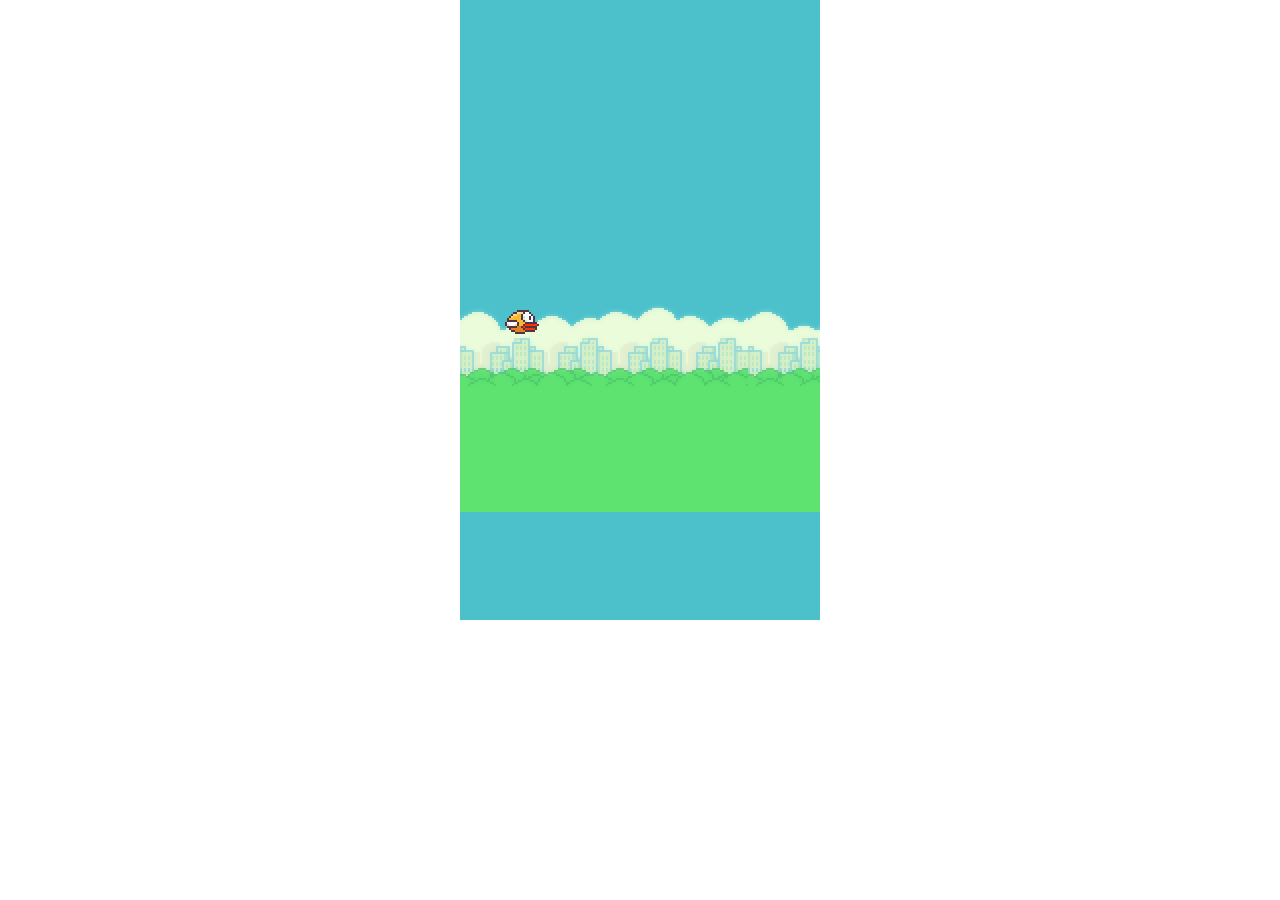
==== lab03/flappy bird/index.html @ 353ec773 "Flappy bird started. Added canvas, bird, moving pipe" ====
<!doctype html>
<html>
  <head>
    <meta charset="UTF-8" />
    <title>Flappy bird</title>
    <script type="module" src="script.js" defer></script>
    <script type="module" src="utils.js" defer></script>
    <link rel="stylesheet" href="style.css" />
  </head>
  <body>
    <canvas id="main-canvas"></canvas>
  </body>
</html>
---- lab03/flappy bird/style.css ----
body {
  margin: 0;
  display: flex;
  justify-content: center;
}

#main-canvas {
  background-image: url(./assets/Flappy\ Bird/background-day.png);
  display: block; /*Normally, canvas is dispays as inline, adding some space below (like for a text)*/
}
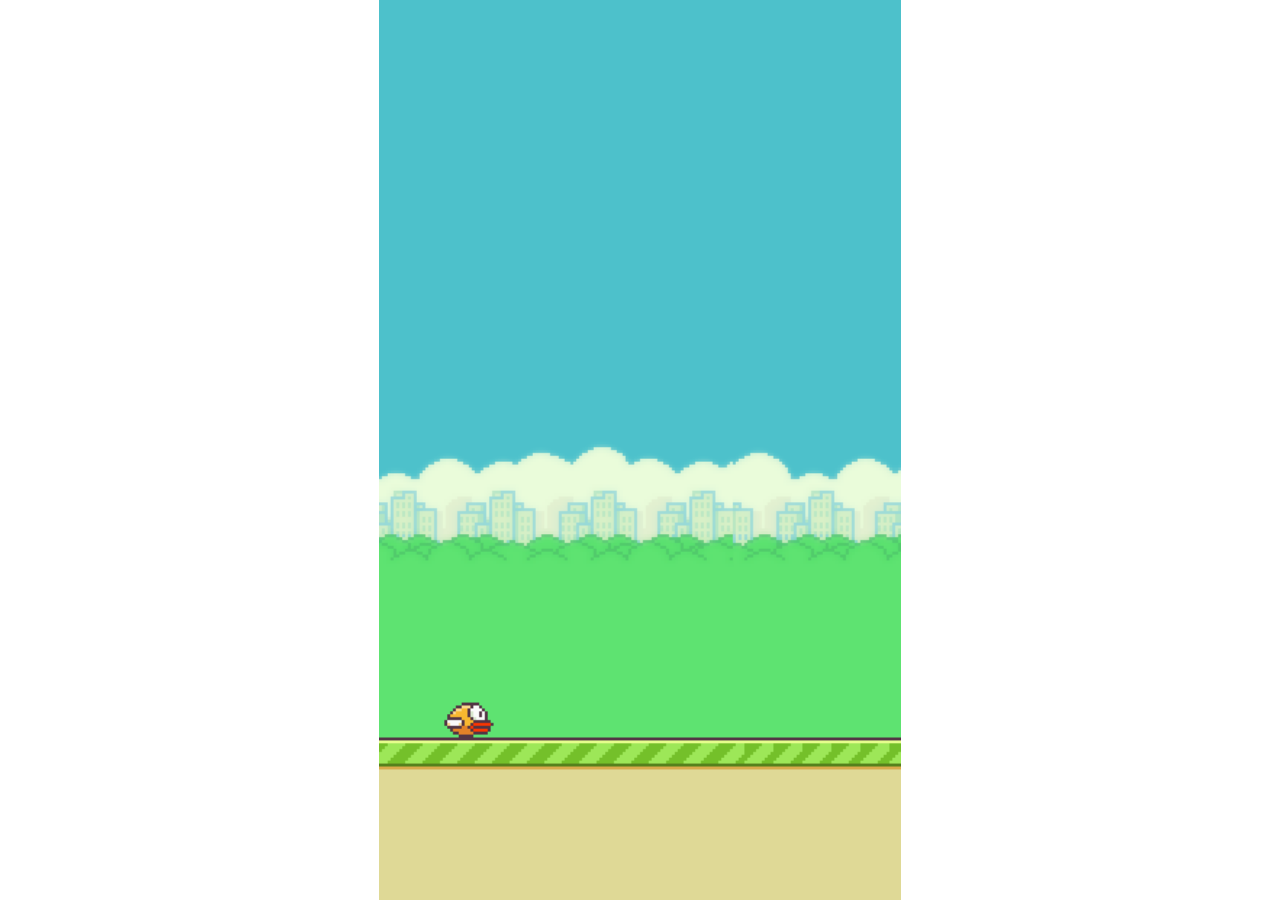
==== commit 46c5a527: "Added Single and Singles classes, refactored code to be more OPP" ====
--- a/lab03/flappy bird/index.html
+++ b/lab03/flappy bird/index.html
@@ -6,6 +6,11 @@
     <script type="module" src="script.js" defer></script>
     <script type="module" src="utils.js" defer></script>
     <link rel="stylesheet" href="style.css" />
+    <link
+      rel="shortcut icon"
+      href="./assets/Flappy Bird/yellowbird-midflap.png"
+      type="image/x-icon"
+    />
   </head>
   <body>
     <canvas id="main-canvas"></canvas>
--- a/lab03/flappy bird/style.css
+++ b/lab03/flappy bird/style.css
@@ -1,10 +1,18 @@
+html {
+  width: 100%;
+  height: 100%;
+}
+
 body {
   margin: 0;
   display: flex;
   justify-content: center;
+  width: 100%;
+  height: 100%;
 }
 
 #main-canvas {
-  background-image: url(./assets/Flappy\ Bird/background-day.png);
   display: block; /*Normally, canvas is dispays as inline, adding some space below (like for a text)*/
+
+  background-color: skyblue;
 }
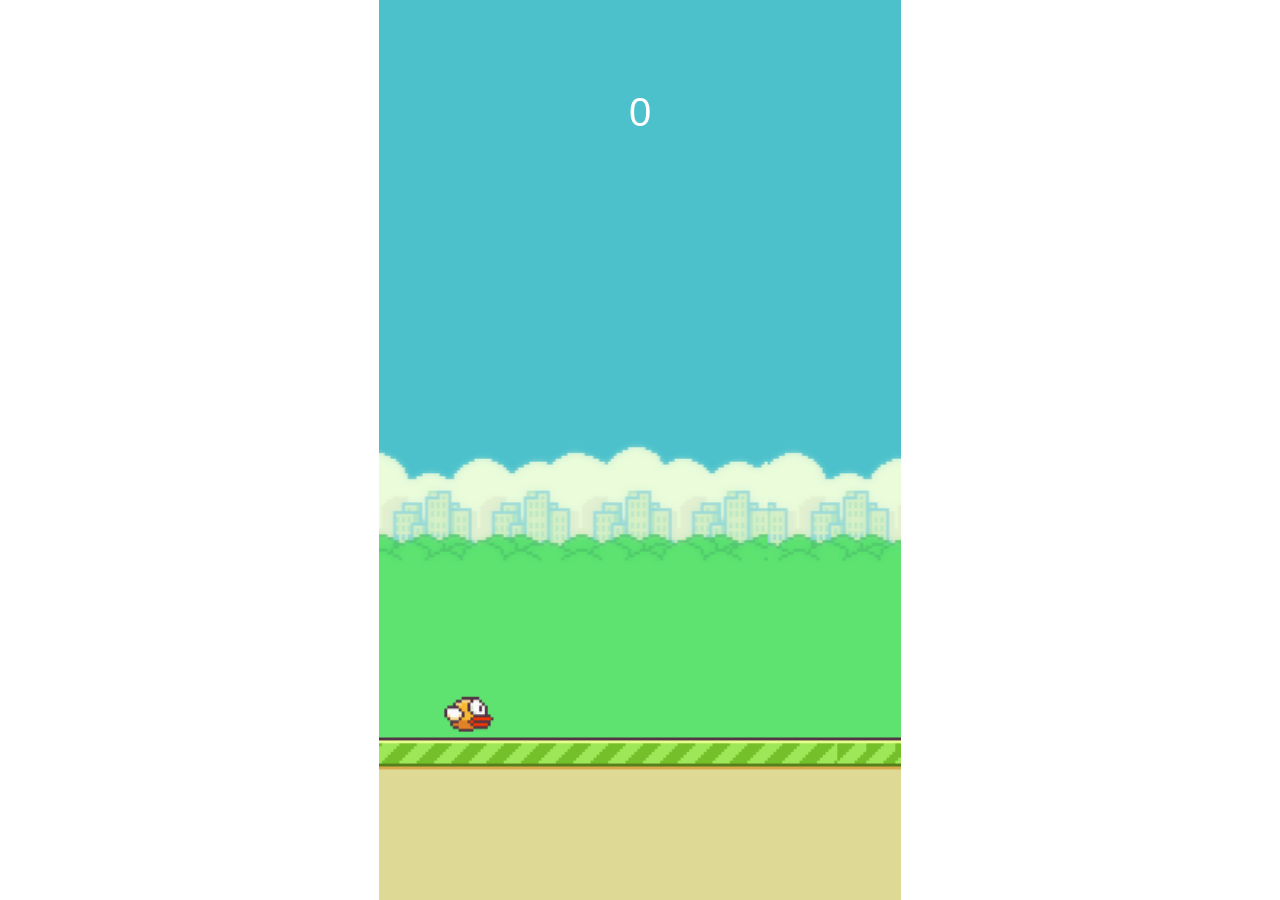
==== commit 984c1a5d: "added collision detection" ====
--- a/lab03/flappy bird/index.html
+++ b/lab03/flappy bird/index.html
@@ -2,7 +2,7 @@
 <html>
   <head>
     <meta charset="UTF-8" />
-    <title>Flappy bird</title>
+    <title>Floppy bird</title>
     <script type="module" src="script.js" defer></script>
     <script type="module" src="utils.js" defer></script>
     <link rel="stylesheet" href="style.css" />
@@ -13,6 +13,8 @@
     />
   </head>
   <body>
+    <!--This could be done with JS and flappy bird numbers, but i don't have time for that!-->
     <canvas id="main-canvas"></canvas>
+    <div id="score">0</div>
   </body>
 </html>
--- a/lab03/flappy bird/style.css
+++ b/lab03/flappy bird/style.css
@@ -15,4 +15,13 @@
   display: block; /*Normally, canvas is dispays as inline, adding some space below (like for a text)*/
 
   background-color: skyblue;
+  position: relative;
 }
+
+#score {
+  position: absolute;
+  top: 10%;
+  font-size: 40px;
+  font-family: Impact, Haettenschweiler, "Arial Narrow Bold", sans-serif;
+  color: white;
+}
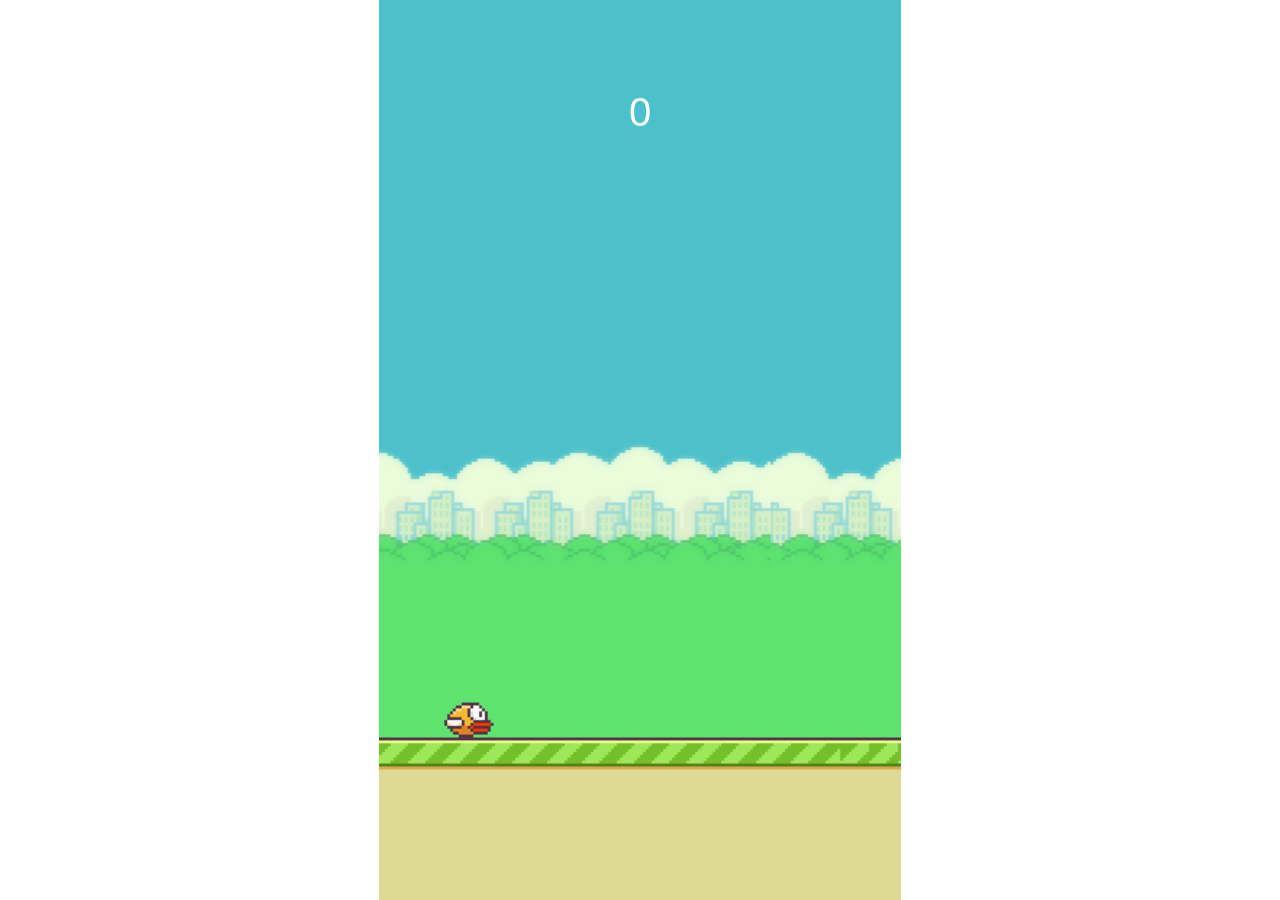
==== commit 19c189c5: "Points counter made functional" ====
--- a/lab03/flappy bird/index.html
+++ b/lab03/flappy bird/index.html
@@ -15,6 +15,6 @@
   <body>
     <!--This could be done with JS and flappy bird numbers, but i don't have time for that!-->
     <canvas id="main-canvas"></canvas>
-    <div id="score">0</div>
+    <div id="score"></div>
   </body>
 </html>
